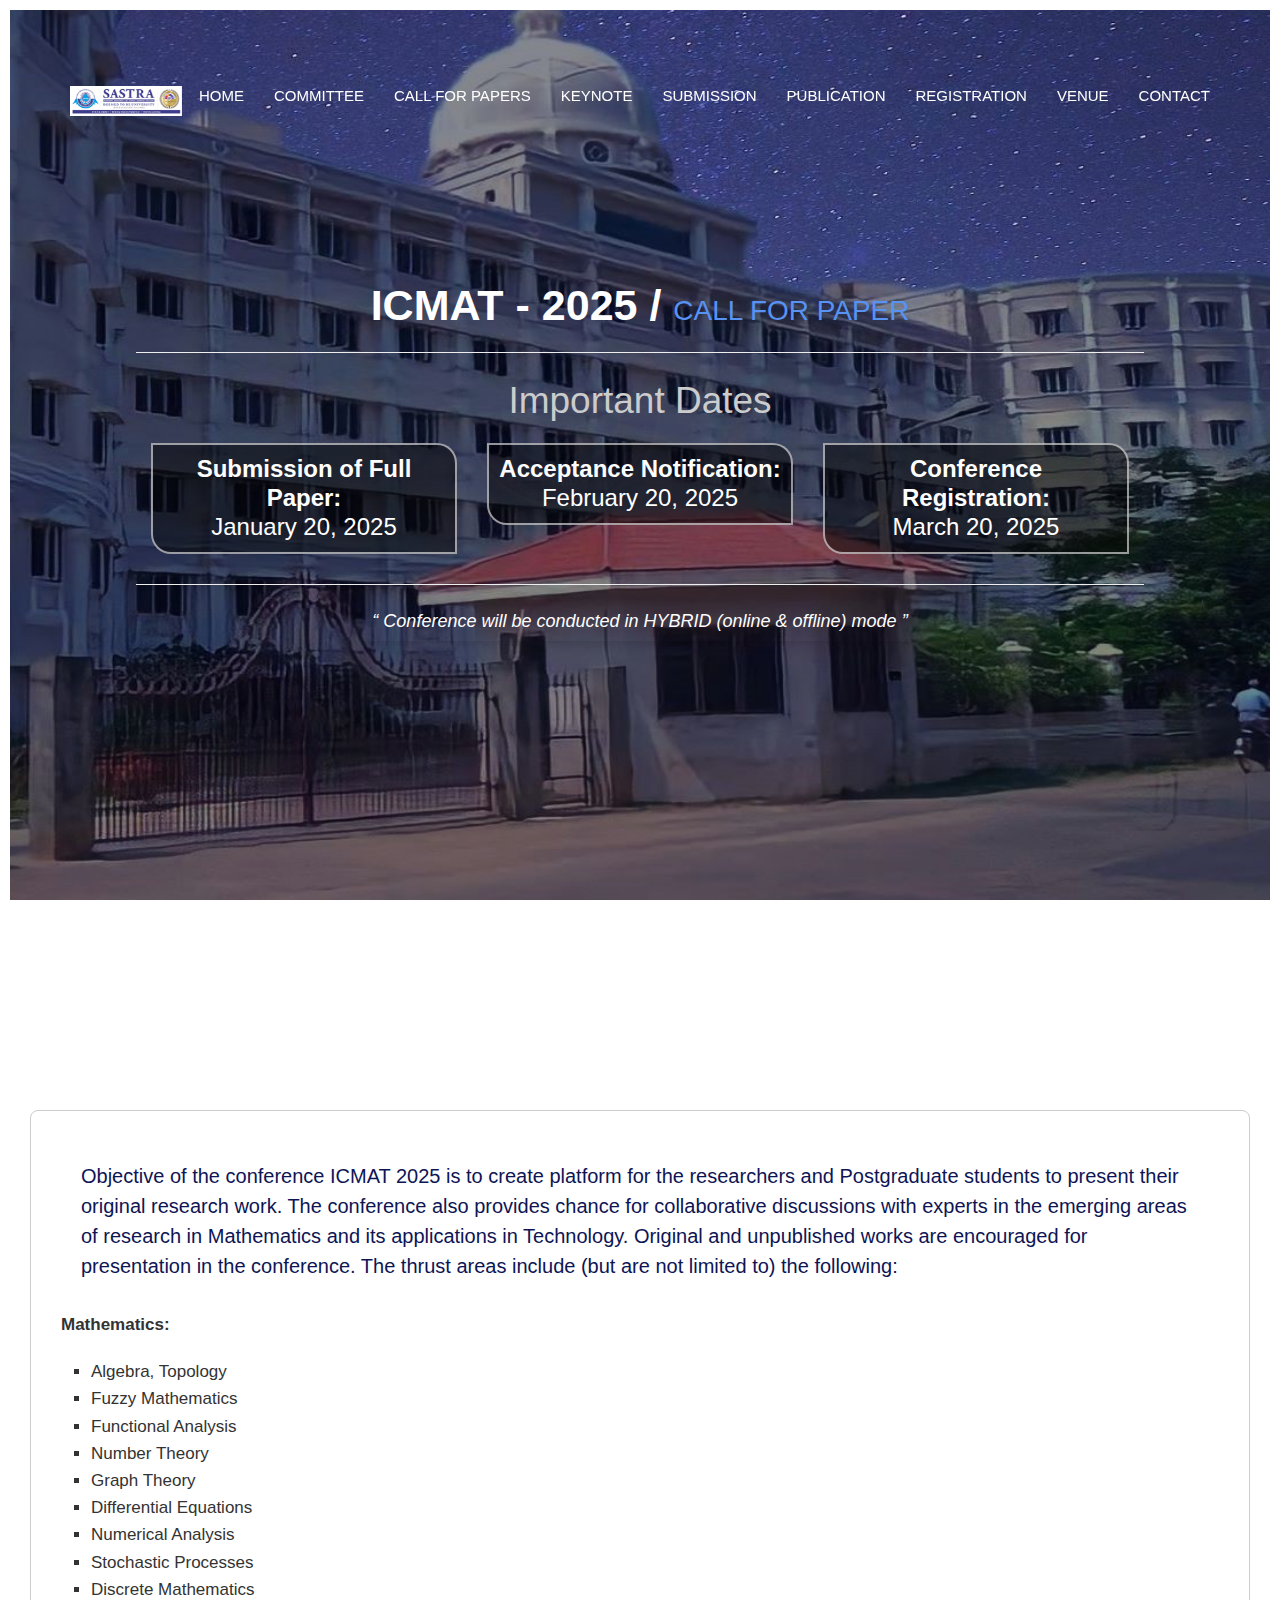
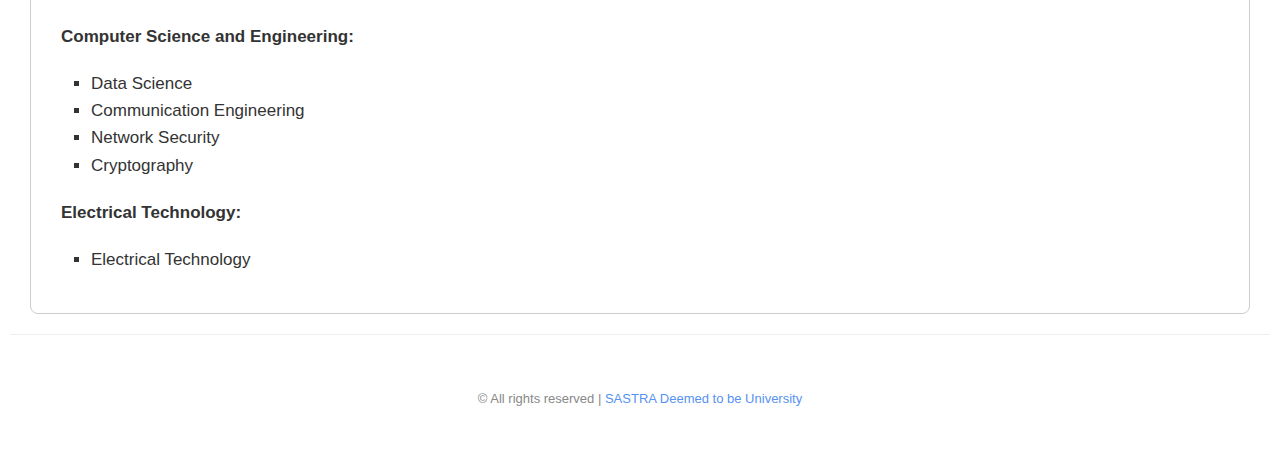
==== call-for-paper.html @ 17d4da02 "ICMAT 2025 round 1 corrections" ====
<!DOCTYPE html>
<html>
<head>
    <meta charset="utf-8">
    <meta http-equiv="X-UA-Compatible" content="IE=edge">
    <meta name="viewport" content="width=device-width, initial-scale=1">
    <title>Call for Paper | ICMAT-2025</title>
    <!-- favicon -->
    <link href="src.png" rel=icon>
    <!-- web-fonts -->
    <link href='https://fonts.googleapis.com/css?family=Roboto:100,300,400,700,500' rel='stylesheet' type='text/css'>
    <!-- Bootstrap -->
    <link href="css/bootstrap.min.css" rel="stylesheet">
    <!-- Style CSS -->
    <link href="css/style.css" rel="stylesheet">
	<style>

body {
	font-family: 'Arial', sans-serif;
}

	</style>
</head>
<body id="page-top" data-spy="scroll" data-target=".navbar">
<div id="main-wrapper">
    <!-- Page Preloader -->
    <div id="preloader">
        <div id="status">
            <div class="status-mes"></div>
        </div>
    </div>

    <header class="header">
        <!-- Navigation -->
        <nav class="navbar main-menu" role="navigation">
            <div class="container">
                <div class="navbar-header">
                    <button type="button" class="navbar-toggle" data-toggle="collapse" data-target=".navbar-main-collapse">
                        <span class="sr-only">Toggle navigation</span>
                        <span class="icon-bar"></span>
                        <span class="icon-bar"></span>
                        <span class="icon-bar"></span>
                    </button>
                    <a class="navbar-brand page-scroll" href="#page-top"><img src="sas24.jpg" alt=""></a>
                </div>

                <!-- Collect the nav links, forms, and other content for toggling -->
                <div class="collapse navbar-collapse navbar-right navbar-main-collapse">
                    <ul class="nav navbar-nav">
                        <!-- Hidden li included to remove active class from about link when scrolled up past about section -->
                        <li class="hidden"><a href="#page-top"></a></li>
                        <li><a class="page-scroll" href="index.html">Home</a></li>
                        <li><a class="page-scroll" href="committee.html">Committee</a></li>
                        <li><a class="page-scroll" href="call-for-paper.html">Call for Papers</a></li>
                        <li><a class="page-scroll" href="keynote.html">Keynote</a></li>
                        <li><a class="page-scroll" href="submission.html">Submission</a></li>
                        <li><a class="page-scroll" href="publication.html">Publication</a></li>
                        <li><a class="page-scroll" href="registration.html">Registration</a></li>
                        <li><a class="page-scroll" href="venue.html">Venue</a></li>
                        
                        <li><a class="page-scroll" href="contact.html">Contact</a></li>
                    </ul>
                </div>
                <!-- /.navbar-collapse -->
            </div>
            <!-- /.container -->
        </nav>

        <!-- .nav -->

    </header>

    <div style="height: 120vh;" class="jumbotron text-center">
        <div class="content">
            
            <h1>ICMAT - 2025 / <small><a href="#"> CALL FOR PAPER </a></small></h1> <hr>
            <div class="container">
                <h2 class="text-center mb-4" style="color: #ccc;">Important Dates</h2>
                <div class="row">
                    <div class="col-md-4 mb-3">
                        <div class="event-date circle-border p-3 text-center">
                            <strong>Submission of Full Paper:</strong> <br>
                            <span>January 20, 2025</span>
                        </div>
                    </div>
                    <div class="col-md-4 mb-3">
                        <div class="event-date circle-border p-3 text-center">
                            <strong>Acceptance Notification:</strong> <br>
                            <span>February 20, 2025</span>
                        </div>
                    </div>
                    <div class="col-md-4 mb-3">
                        <div class="event-date circle-border p-3 text-center">
                            <strong>Conference Registration:</strong> <br>
                            <span>March 20, 2025</span>
                        </div>
                    </div>
                </div>
            </div>
             <hr>
             <div class="event-date"><q style="font-style: italic;
                color: #fffefe;
                font-size: 18px;
                padding: 10px;
                background-color: #ffffff00;
                border-radius: 8px;
                box-shadow: 0 4px 8px rgba(0, 0, 0, 0.1);
                text-align: center;" > Conference will be conducted in HYBRID (online & offline) mode </q> </div>
            
        </div>
    </div>
    <!-- .Jumbotron-->


    <div style="line-height: 1.6; color: #333; margin: 20px; padding: 20px; border: 1px solid #ccc; border-radius: 8px;">

		<h4 style="font-size: 20px; margin: 30px; text-align:left;">Objective of the conference ICMAT 2025 is to create 
            platform for the researchers and Postgraduate students 
            to present their original research work. The conference 
            also provides chance for collaborative discussions with 
            experts in the emerging areas of research in 
            Mathematics and its applications in Technology. 
            Original and unpublished works are encouraged for 
            presentation in the conference. The thrust areas include 
            (but are not limited to) the following: </h4>
	
		<p style="font-weight: bold; margin: 10px;">Mathematics:</p>
		<ul style="margin: 20px; list-style-type: square; padding-left: 20px;">
			<li>Algebra, Topology</li>
			<li>Fuzzy Mathematics</li>
			<li>Functional Analysis</li>
			<li>Number Theory</li>
			<li>Graph Theory</li>
			<li>Differential Equations</li>
			<li>Numerical Analysis</li>
			<li>Stochastic Processes</li>
			<li>Discrete Mathematics</li>
		</ul>
	
		<p style="font-weight: bold; margin: 10px;">Computer Science and Engineering:</p>
		<ul style="margin: 20px; list-style-type: square; padding-left: 20px;">
			<li>Data Science</li>
			<li>Communication Engineering</li>
			<li>Network Security</li>
			<li>Cryptography</li>
		</ul>
	
		<p style="font-weight: bold; margin: 10px;">Electrical Technology:</p>
		<ul style="margin: 20px; list-style-type: square; padding-left: 20px;">
			<li>Electrical Technology</li>
		</ul>
	
	</div>
	
	

<hr>
    <footer class="footer">
        <div class="copyright-section">
            
            <div class="container">
                <div class="col-md-12">
                    
                    <div class="copytext text-center">
                        <!-- <img src="sastra.jpg" alt=""> <br> -->
                        &copy; All rights reserved |  <a href="https://www.sastra.edu/" target="_blank">SASTRA Deemed to be University</a></div>
                </div>
            </div>
            <!-- .container -->
        </div>
        <!-- .copyright-section -->
    </footer>
    <!-- .footer -->

</div>
<!-- #main-wrapper -->


<!-- jquery -->
<script src="js/jquery-2.1.4.min.js"></script>

<!-- Bootstrap -->
<script src="js/bootstrap.min.js"></script>

<!-- Plugin JavaScript -->
<script src="js/jquery.easing.min.js"></script>

<!-- Google Maps API Key - Use your own API key to enable the map feature. More information on the Google Maps API can be found at https://developers.google.com/maps/ -->


<!--<script src="js/one-page-nav.js"></script>-->
<script src="js/scripts.js"></script>
</body>
</html>
---- css/style.css ----
/*
Template Name: finadvisor
Description: HTML5 / CSS3 One Page
Version: 1.0
Author: uiCookies.com
*/

/*------------------------------------------------------------------
[Table of contents]

1. Body
    2. Global Typography
    3. Section Background / .gray-bg / .white-bg
	4. Header /
	    4.1. .top-bar
		4.2. Navigation / .navbar
	5. Hero Slider / .hero-slide
	6. Services / .services
	7. About Us / .about-us
	8. Testimonial / .testimonialOne
	9. Team / .team
	10. Pricing Table / .pricing-section
	11. Client Logo / .client-logo
	12. Contact Section
	    12.1. #googleMap
	    12.2. Contact Form
	13. Footer / .footer
	14. Preloader / #preloader




# [Color codes]

# Body  (text): #888
# Heading Color #0E1555
# Theme Color (link color) #4286f4
# Mid grey (sub header) #666666
# -------------------------------------------------------------------*/

body {
  font-family: "Roboto", sans-serif;
  font-size: 17px;
  line-height: 1.7em;
  color: #353e55;
  font-weight: 100;
  background: #ffffff;
  border: 10px solid #fff;
}

b {
  font-weight: 300;
}
.circle-border {
  display: inline-block;
  padding: 10px;
  border: 2px solid rgba(255, 255, 255, 0.576); /* Border color */
  border-radius: 40%; /* Makes it a circle */
  background-color: rgba(0, 0, 0, 0.5);
  border-top-left-radius: 0;
  border-top-right-radius: 20px;
  border-bottom-left-radius: 20px;
  border-bottom-right-radius: 0;
}

/* --------------------------------------
 * Global Typography
 *------------------------------------------*/

h1,
h2,
h3,
h4,
h5,
h6 {
  margin: 0 0 15px;
  color: #0e1555;
}

img {
  vertical-align: middle;
}

h1 {
  font-size: 25px;
  line-height: 1.2em;
  font-weight: 700;
}

h2 {
  font-size: 37px;
  line-height: 1.5em;
  font-weight: 400;
}

h3 {
  font-size: 24px;
  line-height: 1.5em;
  font-weight: 300;
}

h4 {
  font-size: 18px;
  line-height: 1.5em;
  font-weight: 300;
}

h5 {
  font-size: 16px;
  line-height: 1.5em;
  font-weight: 500;
}

h6 {
  font-size: 15px;
  line-height: 24px;
}

/* --------------------------------------
 * LINK STYLE
 *------------------------------------------*/
a {
  color: #5692f3;
  text-decoration: none;
  -webkit-transition: all 0.3s ease 0s;
  -moz-transition: all 0.3s ease 0s;
  -o-transition: all 0.3s ease 0s;
  transition: all 0.3s ease 0s;
}

a,
a:active,
a:focus,
a:active {
  text-decoration: none;
  outline: none;
}

a:hover,
a:focus {
  text-decoration: none;
  color: #999999;
}

p {
  margin-bottom: 20px;
  text-align: justify;
  /* text-align-last: center; */
}

p.lead {
  font-size: 19px;
  line-height: 1.7em;
}

ul {
  margin: 0;
  padding: 0;
  list-style: none;
}

/*Button Style*/
.btn {
  padding: 10px 30px;
  margin-bottom: 0;
  font-size: 16px;
  border-radius: 0;
  font-weight: 500;
  border-width: 2px;
  text-transform: uppercase;
}

.btn-lg {
  font-size: 18px;
  padding: 15px 30px;
}

/*btn-primary*/
.btn-primary {
  background-color: #4286f4;
  border-color: #4286f4;
}

.btn-primary:hover,
.btn-primary:focus,
.btn-primary:active:focus {
  background: transparent;
  color: #4286f4;
  border-color: #4286f4;
}

/*btn-default*/
.btn-default {
  color: #ffffff;
  background-color: transparent;
  border-color: #ffffff;
}

.btn-default:hover,
.btn-default:focus,
.btn-default:active:focus {
  background-color: transparent;
  color: #4286f4;
  border-color: #4286f4;
}

button:focus,
.btn:focus,
.btn:active:focus {
  outline: none;
}

/* --------------------
 * Section Background
 * -------------------*/

.gray-bg {
  background-color: #f0f1f3;
  border-top: 1px solid #eeeeee;
  border-bottom: 1px solid #eeeeee;
}

.white-bg {
  background-color: #ffffff;
}

/* --------------------
 *  main Wrapper
 * -------------------*/
#main-wrapper {
  background: #ffffff;
  overflow: hidden;
}

/*-----------------------------
 * NAVIGATION & HEADER STYLE
 *-------------------------------*/

.header {
  position: absolute;
  left: 15px;
  right: 15px;
  top: 40px;
  z-index: 9;
}

/*Logo*/
.navbar-brand {
  padding: 0;
  height: auto;
  margin: 5px 0 !important;
}

@media (max-width: 768px) {
  .navbar-brand {
    width: 200px;
  }

  .navbar-brand img {
    max-width: 100%;
    height: auto;
  }
}

/*navbar*/

.navbar {
  border-radius: 0;
  padding: 30px 0;
  background: transparent;
  margin: 0;
  font-size: 15px;
  text-transform: uppercase;
}

@media (max-width: 768px) {
  .navbar {
    padding: 10px;
  }
}

/*navbar toggle*/
.navbar-toggle {
  margin: 5px 0;
  padding: 11px 10px;
  background: transparent;
}

.navbar-toggle:hover {
  color: #fff;
}

.navbar-toggle .icon-bar {
  background: #fff;
}

/*Navigation Style*/

.main-menu .navbar-right {
  margin-right: -15px;
}

.main-menu .nav li a {
  color: #ffffff;
  font-weight: 500;
  padding: 15px 0 15px 30px;
}

.main-menu .nav li a:hover,
.main-menu .nav li.active a {
  color: #4286f4;
  background: transparent;
}

.main-menu .nav li a:focus {
  background: transparent;
}

@media (max-width: 991px) {
  .main-menu .nav li a {
    padding-left: 15px;
  }
}

@media (max-width: 768px) {
  .main-menu .nav li {
    text-align: center;
  }

  .main-menu .nav li a {
    padding: 5px 0;
    color: #0e1555;
  }

  .navbar-collapse {
    margin-top: 10px;
    background: #fff;
  }
}

/* Sticky Menu */
.sticky-nav {
  position: fixed;
  right: 0;
  left: 0;
  top: 0;
  z-index: 999;
  background: #ffffff !important;
  padding: 5px 0;
  box-shadow: 0 2px 5px rgba(0, 0, 0, 0.1);
  -webkit-transition: all 0.5s ease-in-out;
  -moz-transition: all 0.5s ease-in-out;
  transition: all 0.5s ease-in-out;
}

.sticky-nav .nav li a {
  color: #0e1555;
}

.sticky-nav .navbar-toggle .icon-bar {
  background: #333;
}

@media (max-width: 768px) {
  .sticky-nav {
    padding-left: 10px;
    padding-right: 10px;
  }
}

/*-------------------
 * Jumbotron
 *-------------------*/

.jumbotron {
  background: url("../img/sastra.jpg");
  background-size: cover;
  padding: 0;
  margin: 0;
  height: 100vh;
  min-height: 700px;
  vertical-align: middle;
  position: relative;
  background-attachment: fixed;
  background-repeat: no-repeat;
  background-position: center center;
  overflow: hidden;
}

.jumbotron .content {
  color: #ffffff;
  position: absolute;
  top: 50%;
  left: 0;
  right: 0;
  height: 50%;
  width: 100%;
  margin: 0 auto;
  padding: 0 10%;
  transform: translateY(-50%);
  -webkit-transform: translateY(-50%);
  -moz-transform: translateY(-50%);
}

.jumbotron .content h1 {
  color: #ffffff;
  font-weight: bold;
}

.jumbotron .content p.lead {
  font-size: 21px;
  line-height: 1.5em;
  color: rgb(255, 255, 255);
}

.jumbotron .content .event-date {
  font-size: 24px;
  margin-bottom: 10px;
}

.jumbotron .btn {
  margin-top: 20px;
}

@media (max-width: 600px) {
  .jumbotron .content {
    min-height: auto;
  }

  .jumbotron .content h1 {
    font-size: 23px;
  }

  .jumbotron .content p.lead {
    font-size: 15px;
  }
}

/*---------------------------
 * Section Wrapper
 *---------------------------*/
.section-wrapper {
  padding: 20px 0;
}

/*---------------------------
 * Section Title
 *---------------------------*/
.section-title {
  margin-bottom: 60px;
  text-align: center;
}

.section-title h1 {
  margin-bottom: 5px;
}

.section-title p {
  font-size: 18px;
  color: #888888;
}

/* ----------------------------------------------
 * About Event
 *-----------------------------------------------*/
.about-event .lead {
  font-size: 19px;
  line-height: 1.7em;
}

.about-event address {
  font-size: 15px;
  color: #888888;
  line-height: 1.8em;
}

.about-event address strong {
  color: #353e55;
}

/* ----------------------------------------------
 * Team Section
 *-----------------------------------------------*/

.team .thumbnail {
  padding: 0;
  line-height: 22px;
  background-color: transparent;
  border: 0;
  margin-bottom: 30px;
}

@media (max-width: 767px) {
  .team .thumbnail {
    margin-bottom: 30px;
  }
}

nav img {
  max-height: 30px; /* Adjust the height as needed */
  margin-right: 10px; /* Add some margin to separate the logo from the links */
}
.team .thumbnail img {
  width: 100%;
}

.team .thumbnail .caption {
  padding: 10px;
}

.team .thumbnail h3 {
  font-size: 16px;
  font-weight: bold;

  margin: 0 40px;
  text-transform: uppercase;
  padding: 10px 0;
}

.team .thumbnail h3 small {
  font-size: 14px;
  color: #888;
  display: block;
  font-weight: normal;
}

.team .social-links li {
  display: inline-block;
  margin-right: 3px;
}

.team .social-links li:last-child {
  margin-right: 0;
}

.team .social-links li a {
  display: block;
  font-size: 14px;
  color: #ccc;
  padding: 0 5px;
}

.team .social-links li a:hover {
  color: #333;
}

/* --------------------------
 * Agenda
 *---------------------------*/
.section-ajenda .session {
  padding: 15px 0;
  border-left: 1px solid #eeeeee;
  margin-bottom: 40px;
}

.section-ajenda .session time {
  padding: 5px 25px 15px;
  border-bottom: 1px solid #eeeeee;
  display: inline-block;
}

.section-ajenda .session h2 {
  margin: 20px 0 0 20px;
}

.section-ajenda .session h3 {
  margin: 20px 0 20px 20px;
  font-size: 20px;
  text-transform: uppercase;
}

.section-ajenda .session h3 span {
  font-size: 14px;
  display: block;
  line-height: 1;
}

/* --------------------------
 * Pricing Table
 *---------------------------*/

.pricing-section .pricing-table-default {
  border: 1px solid #f1f1f1;
  background: #ffffff;
  padding-bottom: 40px;
}

@media (max-width: 766px) {
  .pricing-section .pricing-table-default {
    margin-bottom: 30px;
  }
}

.pricing-section .pricing-head h3 {
  font-size: 15px;
  font-weight: bold;
  text-transform: uppercase;
  color: #ffffff;
  padding: 14px 40px;
  margin: 0;
  background-color: #0e1555;
}

.pricing-section .pricing-head .price {
  display: block;
  font-size: 60px;
  line-height: 60px;
  font-weight: bold;
  padding: 43px 0 0;
}

.pricing-section .pricing-head .price sup {
  font-size: 24px;
  font-weight: bold;
  vertical-align: super;
  top: 0;
}

.pricing-section .pricing-detail {
  margin: 0 50px 25px 50px;
}

.pricing-section .pricing-detail p {
  margin: 0;
}

/*pricing list*/

.pricing-section .pricing-list li {
  display: block;
  padding: 8px 0;
}

.pricing-section .pricing-list li i {
  margin-right: 17px;
}

.pricing-section .pricing-list li:first-child {
  padding-top: 25px;
}

.pricing-section .pricing-list li:last-child {
  padding: 12px 0 0;
}

.pricing-section .pricing-detail .pink-i li {
  position: relative;
}

/* --------------------------
 * Client Logo 
 *---------------------------*/

.client-logo a img {
  width: 100%;
  opacity: 1;
  -webkit-transition: all 0.8s ease 0s;
  -moz-transition: all 0.8s ease 0s;
  -o-transition: all 0.8s ease 0s;
  transition: all 0.8s ease 0s;
}

.client-logo a:hover img {
  opacity: 0.5;
}

@media (max-width: 992px) {
  .client-logo .section-margin {
    margin-bottom: 30px;
  }
}

/* ------------------
 * Google Map
 * ------------------*/

#googleMap {
  height: 320px;
  border: 5px solid #ffffff;
  margin-bottom: 100px;
}

/* ---------------------------
 * Subscribe Form
 * --------------------------- */

.subscribe-form {
  text-align: center;
}

/*-------------------
 * Form Style
 *-------------------*/

.form-control {
  height: 46px;
  padding: 0 20px;
  font-size: 14px;
  line-height: 46px;
  color: #969595;
  border: 1px solid #f1f1f1;
  border-radius: 0;
  box-shadow: none;
}

.form-control.input-lg {
  height: 60px;
  padding: 0 20px;
  font-size: 18px;
  line-height: 60px;
  color: #969595;
  border: 1px solid #f1f1f1;
  border-radius: 0;
  box-shadow: none;
  min-width: 400px;
}

.form-control:focus,
.form-control:active {
  box-shadow: none;
  border-color: #4286f4;
}

@media (max-width: 600px) {
  .form-control.input-lg {
    min-width: auto;
    display: block;
  }
}

/* --------------------------------------------
 *   Footer
 *---------------------------------------------- */

/* Copyright */

.footer .copyright-section {
  font-size: 13px;
  color: #888888;
  padding: 30px 0;
}

.footer .copyright-section .copytext {
  font-weight: 400;
  display: block;
}

/* ---------------------------------------------- /*
 * Preloader
/* ---------------------------------------------- */
#preloader {
  background: #ffffff;
  bottom: 0;
  left: 0;
  position: fixed;
  right: 0;
  top: 0;
  z-index: 9;
}

#status,
.status-mes {
  background-image: url(../img/preloader.png);
  background-position: center;
  background-repeat: no-repeat;
  height: 300px;
  left: 40%;
  margin: -100px 0 0 -100px;
  position: absolute;
  top: 40%;
  width: 300px;
}

.status-mes {
  background: none;
  left: 0;
  margin: 0;
  text-align: center;
  top: 65%;
}

.navbar-brand img {
  /* height: 50px; Adjust the height as needed */
  display: inline-block;

  margin-top: 10px;
  vertical-align: middle !important;
}

/* Ensure the image is always visible */
.navbar-header {
  flex-shrink: 0; /* Prevents the image from shrinking */
}

.navbar-right {
  margin-left: auto; /* Ensures right alignment of the menu */
}

/* Adjust the size of the navbar toggle button */
.navbar-toggle {
  margin-top: 8px;
}

@media (min-width: 1200px) {
  .navbar-brand img {
    position: fixed;
  }
}

section {
  margin: 10%;
}

@media (max-width: 500px) {
  section {
    margin: 2%; /* 1 column on small screens */
  }
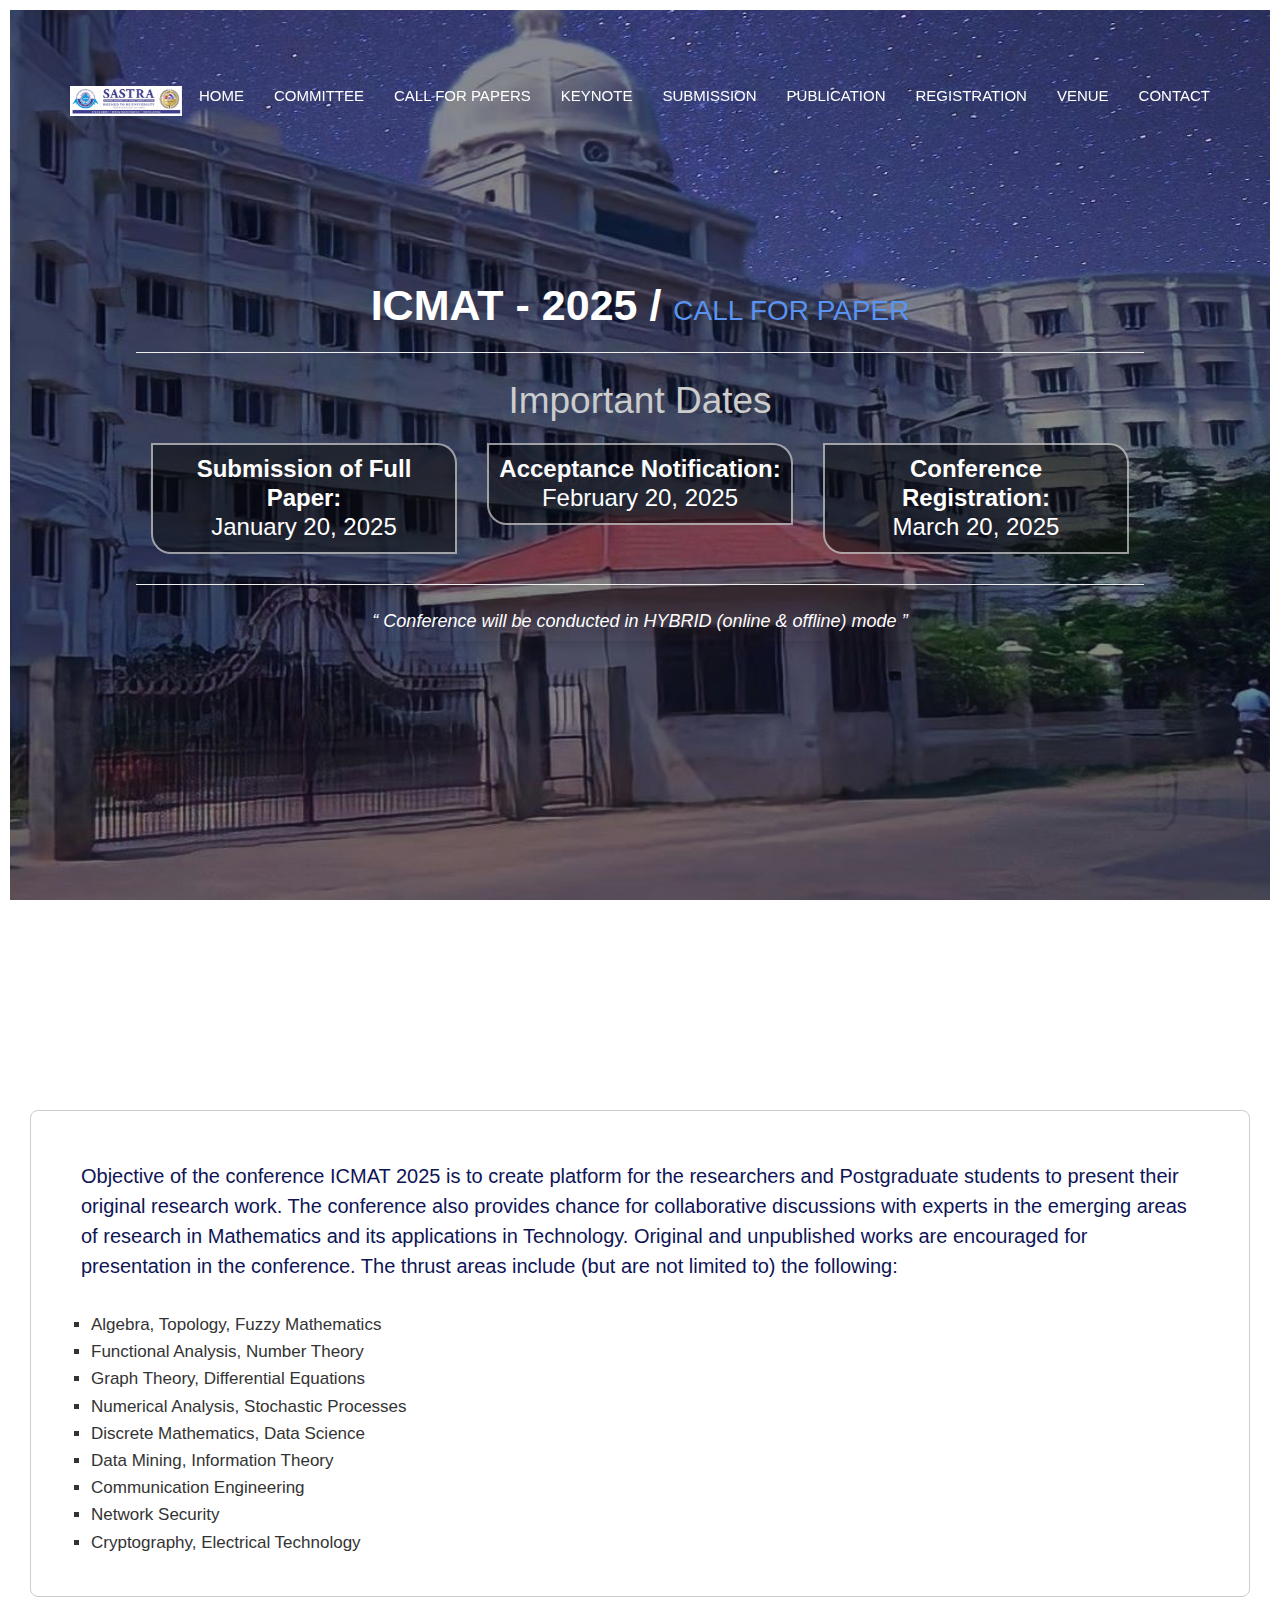
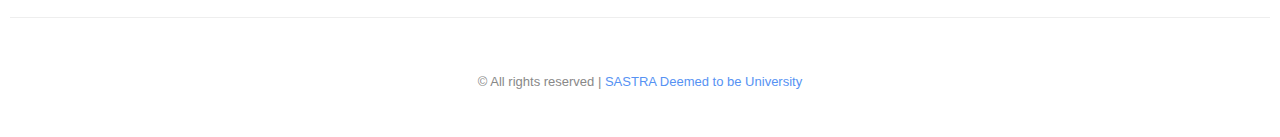
==== commit 2fe5a00c: "Margin fix, mail highlight, spelling fix, payment details placeholder" ====
--- a/call-for-paper.html
+++ b/call-for-paper.html
@@ -112,9 +112,10 @@
     <!-- .Jumbotron-->
 
 
-    <div style="line-height: 1.6; color: #333; margin: 20px; padding: 20px; border: 1px solid #ccc; border-radius: 8px;">
+    <div style="line-height: 1.6; color: #333; margin: 20px; padding: 20px; border: 1px solid #ccc; border-radius: 8px; text-align: justify;">
 
-		<h4 style="font-size: 20px; margin: 30px; text-align:left;">Objective of the conference ICMAT 2025 is to create 
+		<h4 style="font-size: 20px; margin: 30px; text-align:left;">
+            Objective of the conference ICMAT 2025 is to create 
             platform for the researchers and Postgraduate students 
             to present their original research work. The conference 
             also provides chance for collaborative discussions with 
@@ -124,32 +125,18 @@
             presentation in the conference. The thrust areas include 
             (but are not limited to) the following: </h4>
 	
-		<p style="font-weight: bold; margin: 10px;">Mathematics:</p>
+		<!-- <p style="font-weight: bold; margin: 10px;">Mathematics:</p> -->
 		<ul style="margin: 20px; list-style-type: square; padding-left: 20px;">
-			<li>Algebra, Topology</li>
-			<li>Fuzzy Mathematics</li>
-			<li>Functional Analysis</li>
-			<li>Number Theory</li>
-			<li>Graph Theory</li>
-			<li>Differential Equations</li>
-			<li>Numerical Analysis</li>
-			<li>Stochastic Processes</li>
-			<li>Discrete Mathematics</li>
-		</ul>
-	
-		<p style="font-weight: bold; margin: 10px;">Computer Science and Engineering:</p>
-		<ul style="margin: 20px; list-style-type: square; padding-left: 20px;">
-			<li>Data Science</li>
+			<li>Algebra, Topology, Fuzzy Mathematics</li>
+			<li>Functional Analysis, Number Theory</li>
+			<li>Graph Theory, Differential Equations</li>
+			<li>Numerical Analysis, Stochastic Processes</li>
+			<li>Discrete Mathematics, Data Science</li>
+            <li>Data Mining, Information Theory</li>
 			<li>Communication Engineering</li>
 			<li>Network Security</li>
-			<li>Cryptography</li>
-		</ul>
-	
-		<p style="font-weight: bold; margin: 10px;">Electrical Technology:</p>
-		<ul style="margin: 20px; list-style-type: square; padding-left: 20px;">
-			<li>Electrical Technology</li>
-		</ul>
-	
+			<li>Cryptography, Electrical Technology</li>
+        </ul>
 	</div>
 	
 	
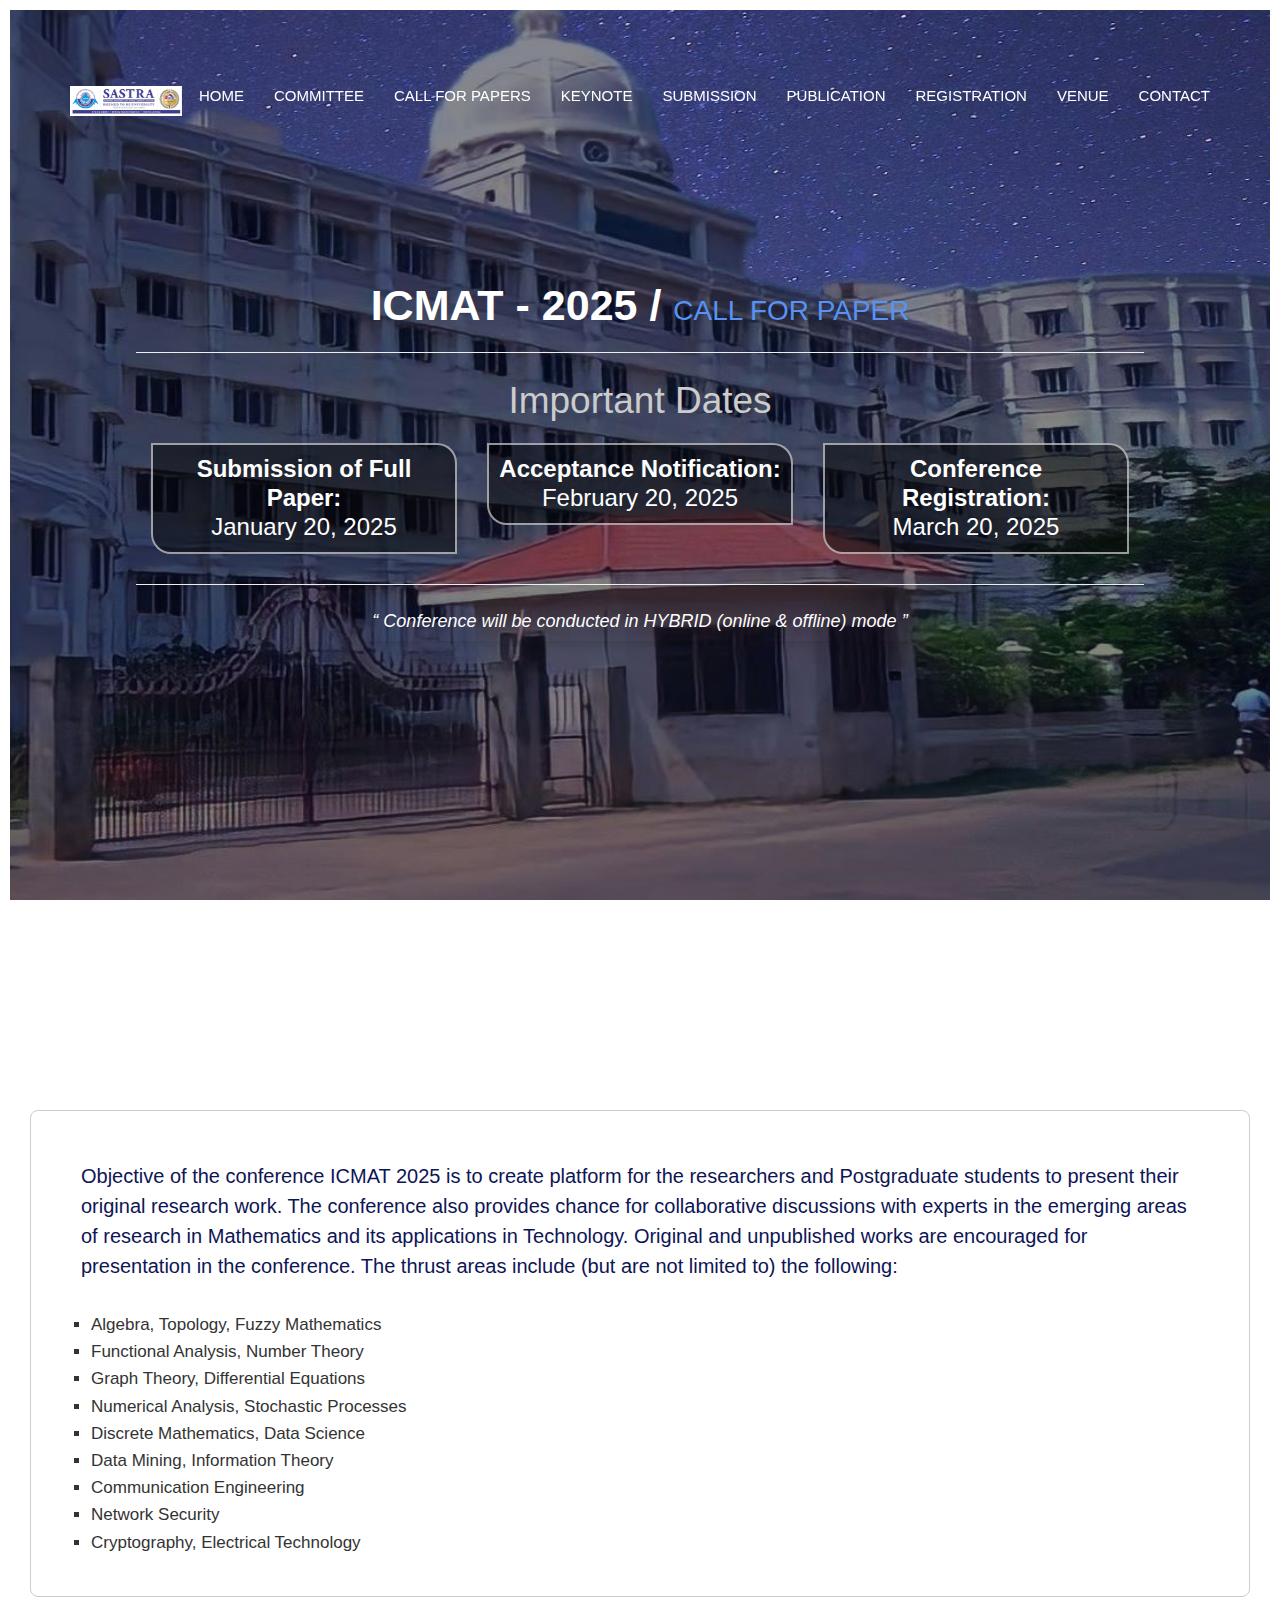
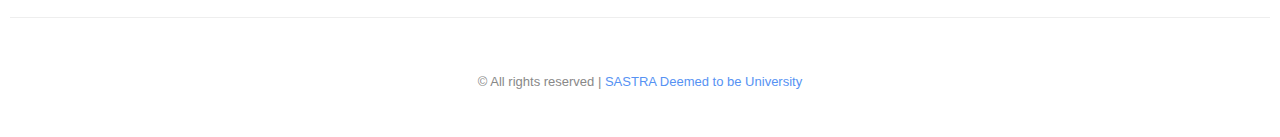
==== commit 50844222: "Bug Fix" ====
--- a/call-for-paper.html
+++ b/call-for-paper.html
@@ -6,9 +6,9 @@
     <meta name="viewport" content="width=device-width, initial-scale=1">
     <title>Call for Paper | ICMAT-2025</title>
     <!-- favicon -->
-    <link href="src.png" rel=icon>
+    <link href="src.png" rel="icon">
     <!-- web-fonts -->
-    <link href='https://fonts.googleapis.com/css?family=Roboto:100,300,400,700,500' rel='stylesheet' type='text/css'>
+    <!-- <link href='https://fonts.googleapis.com/css?family=Roboto:100,300,400,700,500' rel='stylesheet' type='text/css'> -->
     <!-- Bootstrap -->
     <link href="css/bootstrap.min.css" rel="stylesheet">
     <!-- Style CSS -->
@@ -41,7 +41,7 @@
                         <span class="icon-bar"></span>
                         <span class="icon-bar"></span>
                     </button>
-                    <a class="navbar-brand page-scroll" href="#page-top"><img src="sas24.jpg" alt=""></a>
+                     <a class="navbar-brand page-scroll" href="https://www.sastra.edu/"><img src="sas24.jpg" alt="SASTRA"></a>
                 </div>
 
                 <!-- Collect the nav links, forms, and other content for toggling -->
@@ -105,7 +105,7 @@
                 background-color: #ffffff00;
                 border-radius: 8px;
                 box-shadow: 0 4px 8px rgba(0, 0, 0, 0.1);
-                text-align: center;" > Conference will be conducted in HYBRID (online & offline) mode </q> </div>
+                text-align: center;" > Conference will be conducted in HYBRID (online &amp; offline) mode </q> </div>
             
         </div>
     </div>
--- a/css/style.css
+++ b/css/style.css
@@ -815,3 +815,4 @@
   section {
     margin: 2%; /* 1 column on small screens */
   }
+}
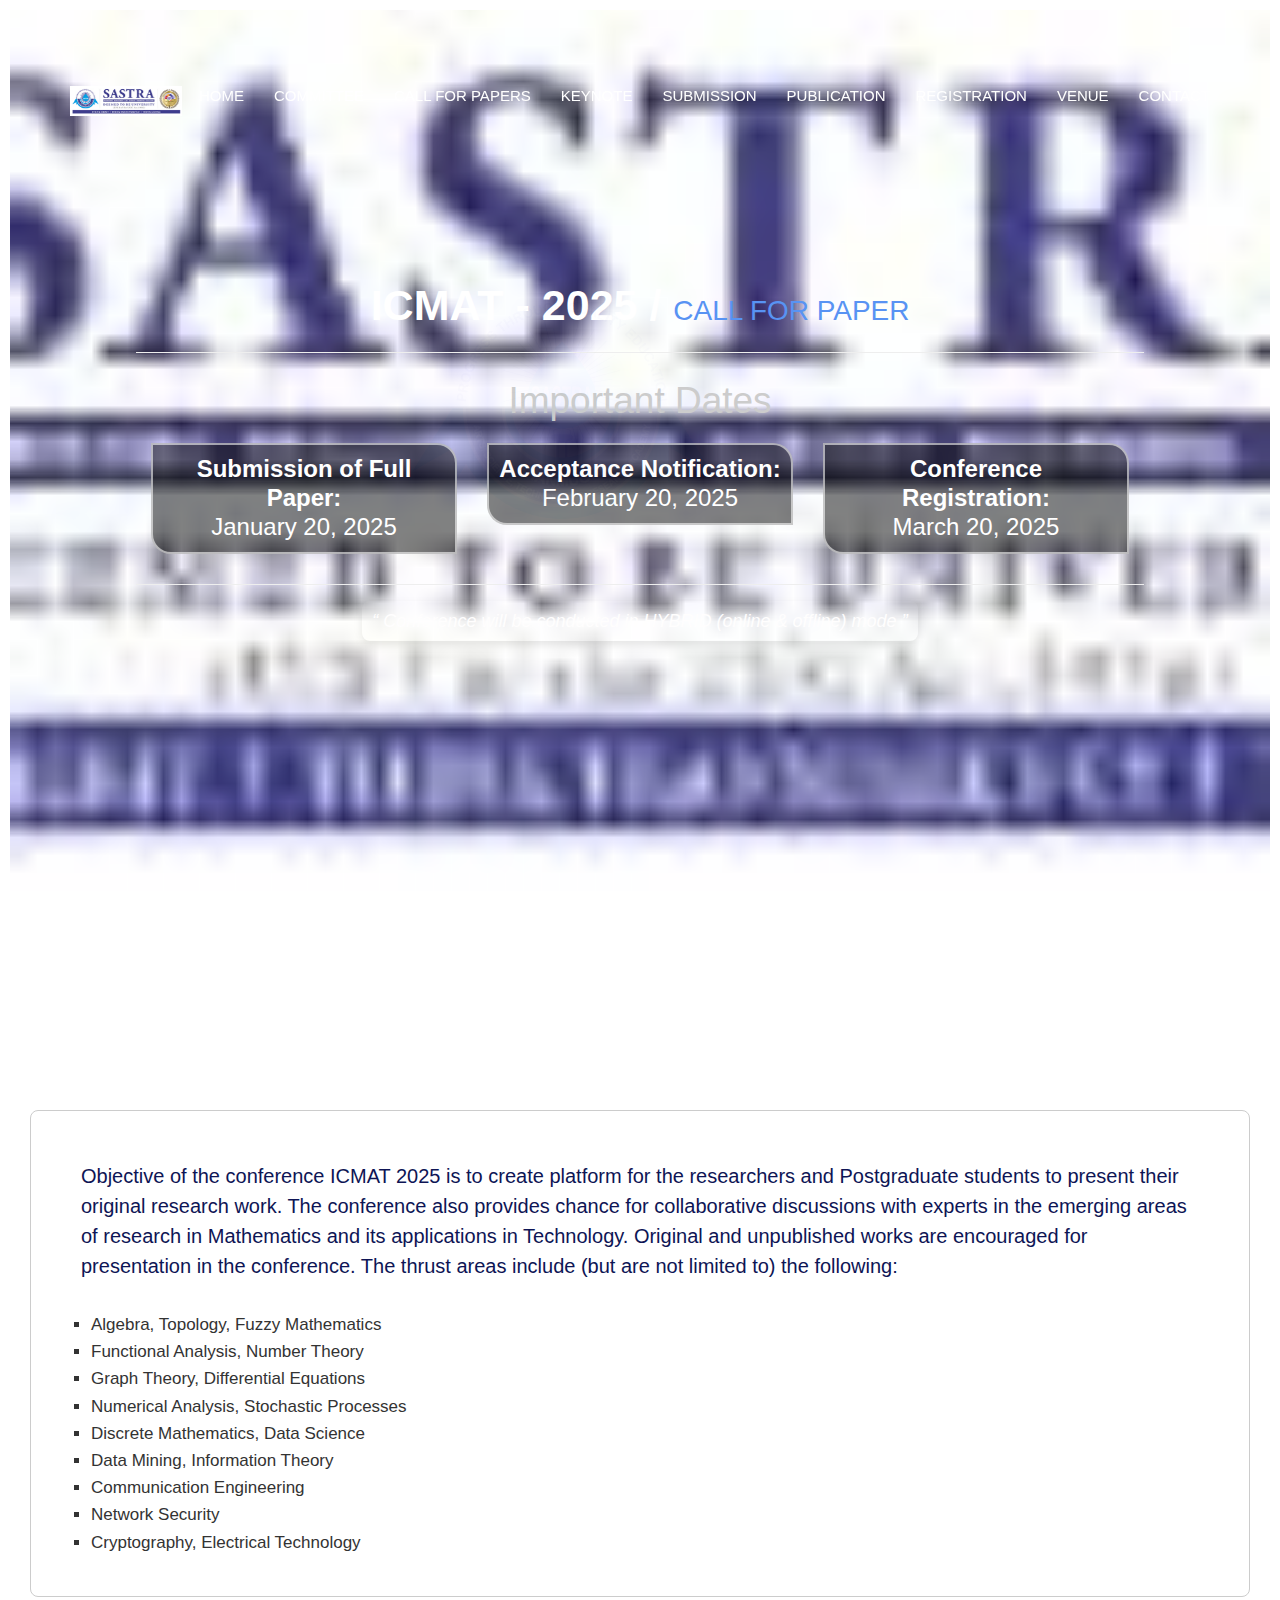
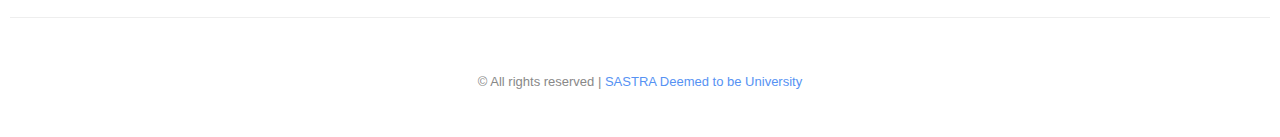
==== commit 7bfd3c98: "Files Location optimization" ====
--- a/call-for-paper.html
+++ b/call-for-paper.html
@@ -41,7 +41,7 @@
                         <span class="icon-bar"></span>
                         <span class="icon-bar"></span>
                     </button>
-                     <a class="navbar-brand page-scroll" href="https://www.sastra.edu/"><img src="sas24.jpg" alt="SASTRA"></a>
+                     <a class="navbar-brand page-scroll" href="https://www.sastra.edu/"><img src="img/sas24.jpg" alt="SASTRA"></a>
                 </div>
 
                 <!-- Collect the nav links, forms, and other content for toggling -->
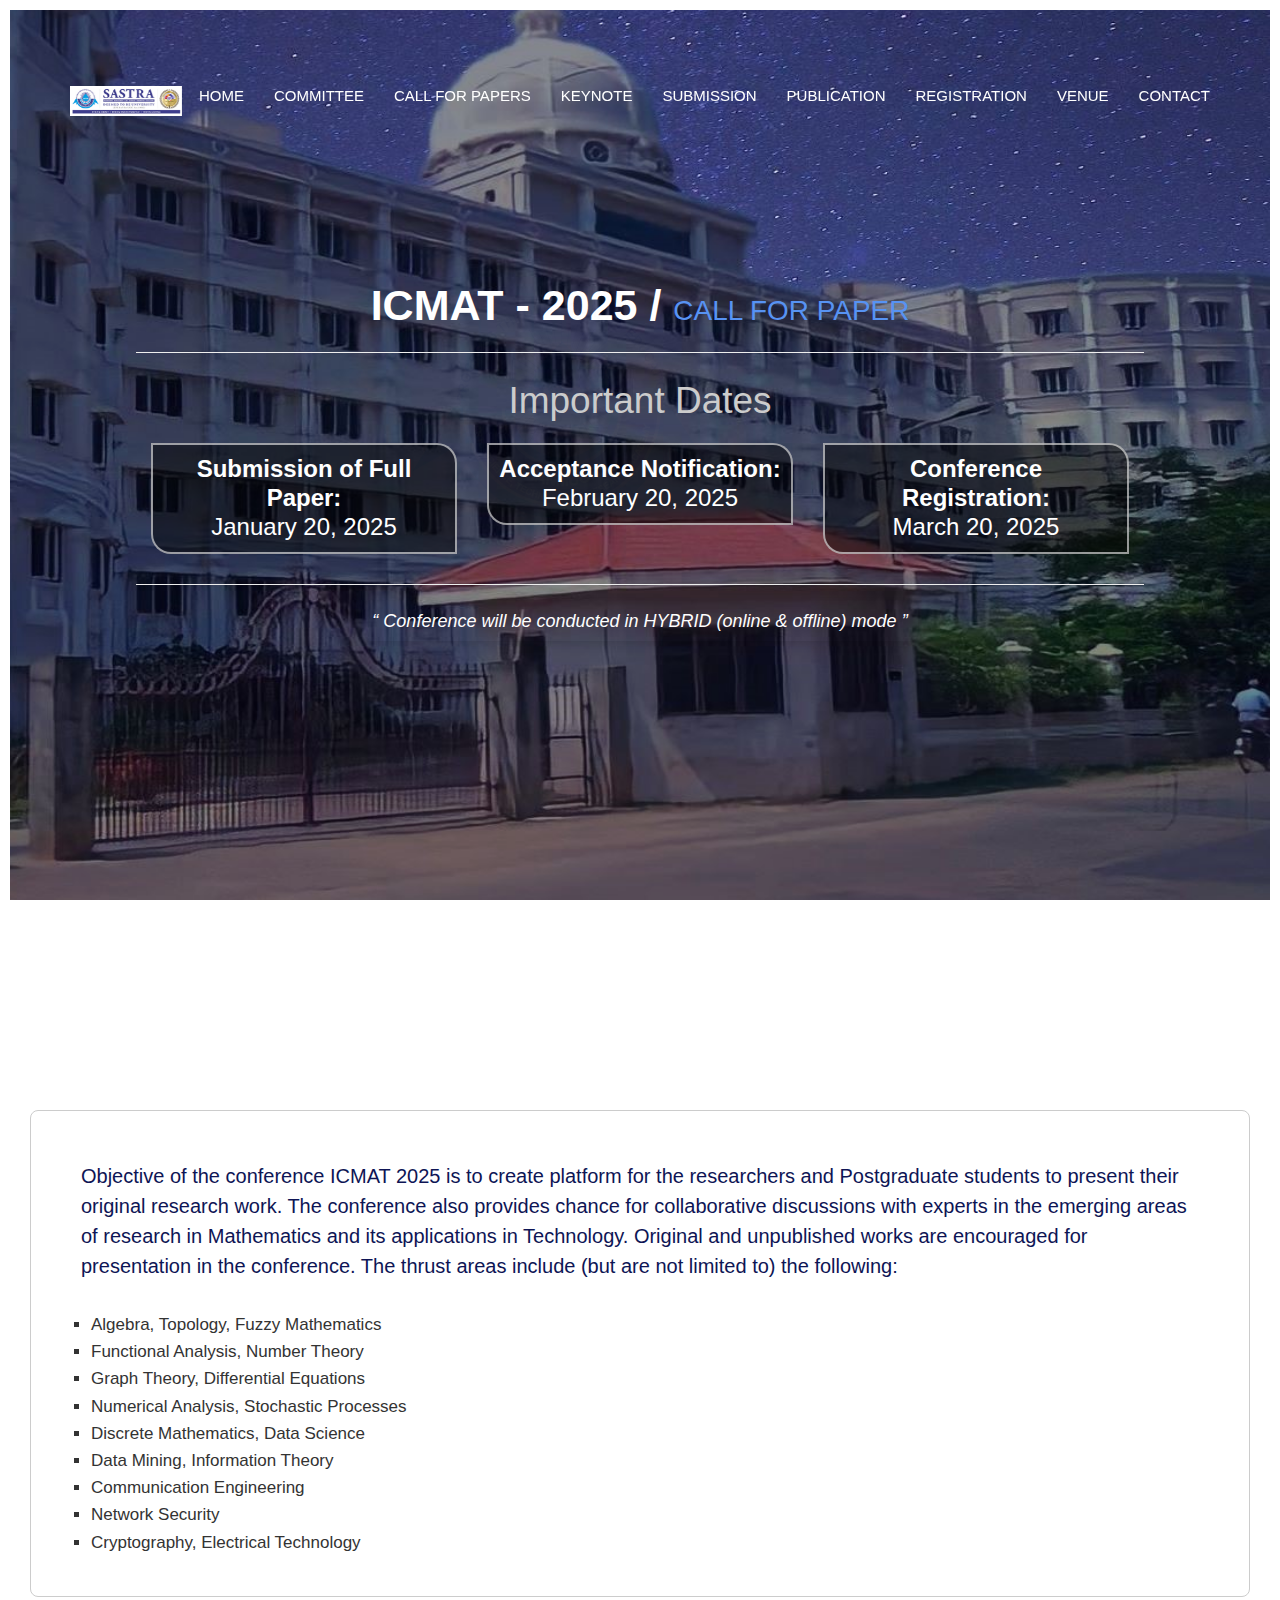
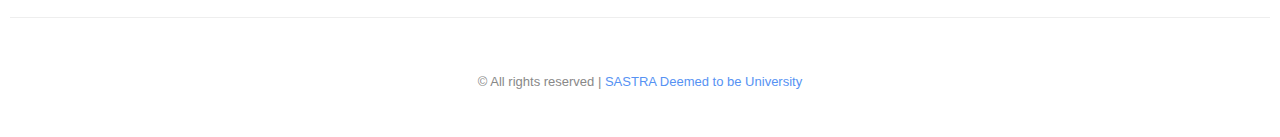
==== commit 9e736083: "FavIcon updated" ====
--- a/call-for-paper.html
+++ b/call-for-paper.html
@@ -6,7 +6,7 @@
     <meta name="viewport" content="width=device-width, initial-scale=1">
     <title>Call for Paper | ICMAT-2025</title>
     <!-- favicon -->
-    <link href="src.png" rel="icon">
+    <link href="img/src.png" rel="icon">
     <!-- web-fonts -->
     <!-- <link href='https://fonts.googleapis.com/css?family=Roboto:100,300,400,700,500' rel='stylesheet' type='text/css'> -->
     <!-- Bootstrap -->
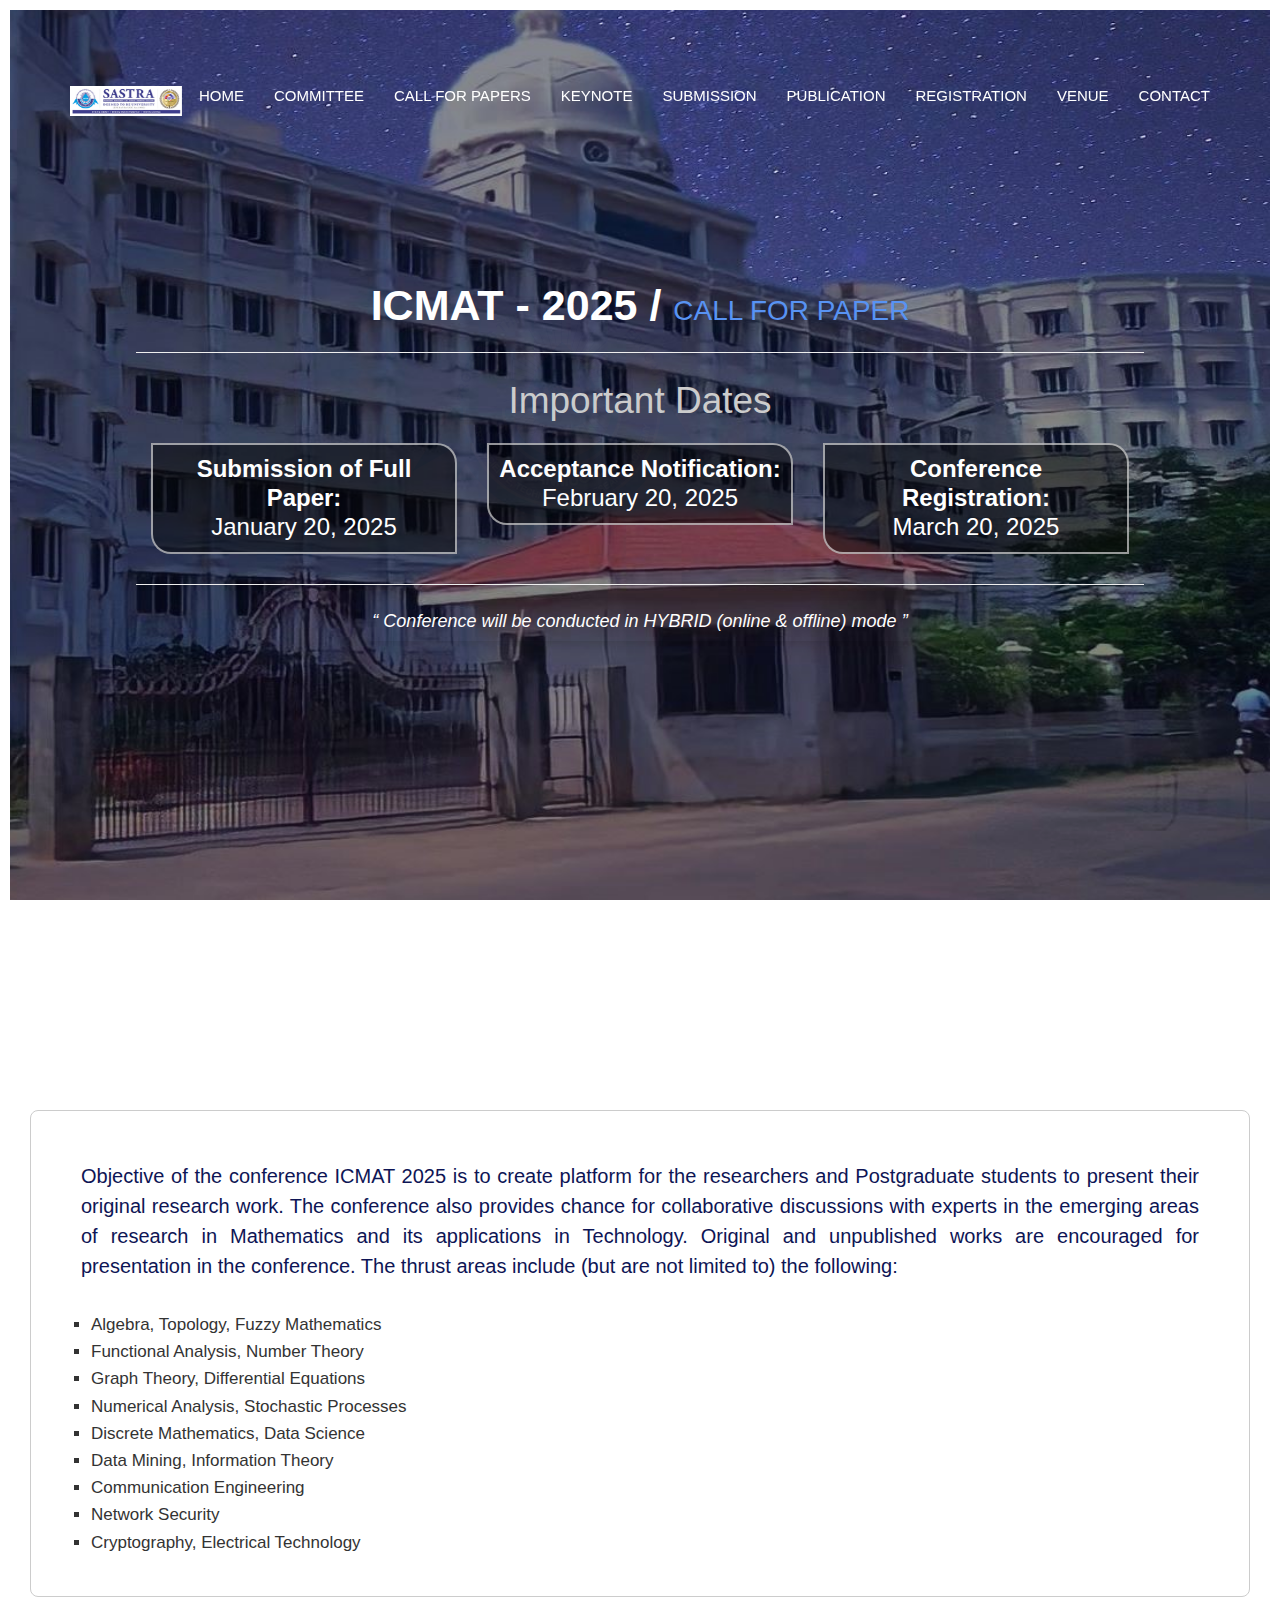
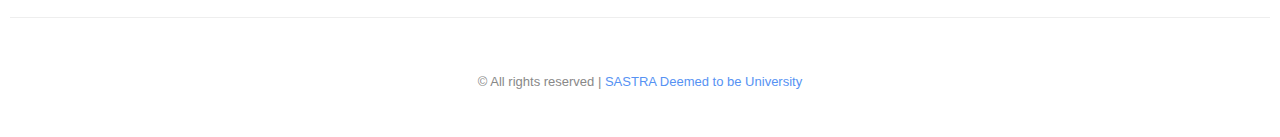
==== commit bb3a6a4c: "Refactor call-for-paper.html to improve text alignment" ====
--- a/call-for-paper.html
+++ b/call-for-paper.html
@@ -114,7 +114,7 @@
 
     <div style="line-height: 1.6; color: #333; margin: 20px; padding: 20px; border: 1px solid #ccc; border-radius: 8px; text-align: justify;">
 
-		<h4 style="font-size: 20px; margin: 30px; text-align:left;">
+		<h4 style="font-size: 20px; margin: 30px; text-align:justify;">
             Objective of the conference ICMAT 2025 is to create 
             platform for the researchers and Postgraduate students 
             to present their original research work. The conference 
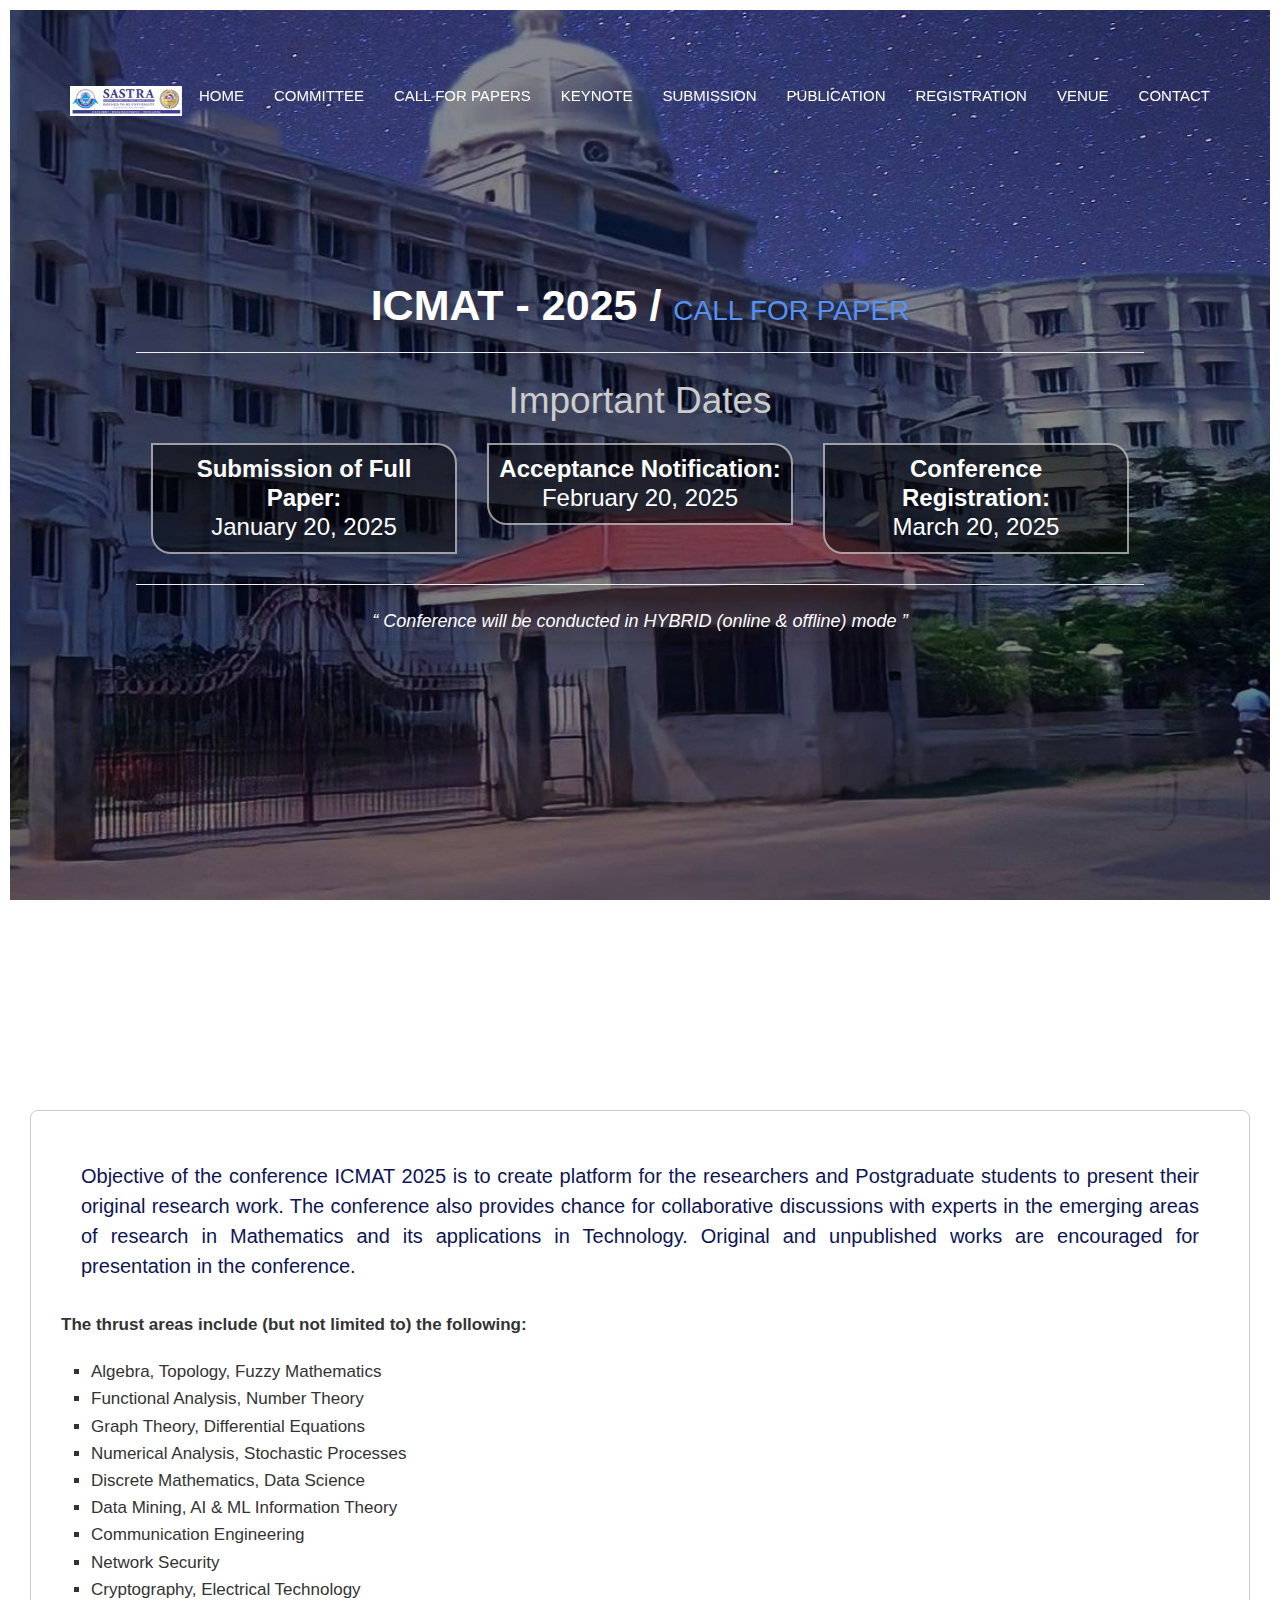
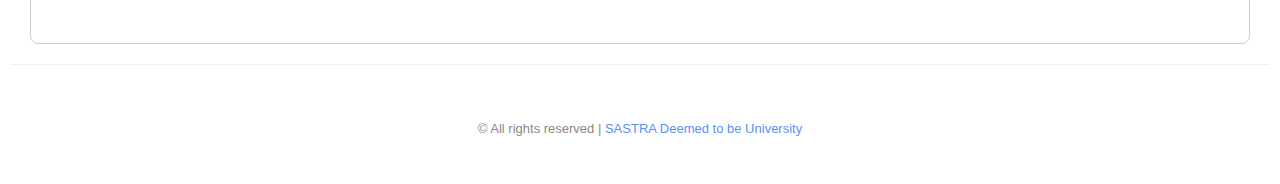
==== commit b91a2a53: "Refactor code to update brochure download link in index.html, update speaker information and Payment" ====
--- a/call-for-paper.html
+++ b/call-for-paper.html
@@ -1,181 +1,217 @@
 <!DOCTYPE html>
 <html>
-<head>
-    <meta charset="utf-8">
-    <meta http-equiv="X-UA-Compatible" content="IE=edge">
-    <meta name="viewport" content="width=device-width, initial-scale=1">
+  <head>
+    <meta charset="utf-8" />
+    <meta http-equiv="X-UA-Compatible" content="IE=edge" />
+    <meta name="viewport" content="width=device-width, initial-scale=1" />
     <title>Call for Paper | ICMAT-2025</title>
     <!-- favicon -->
-    <link href="img/src.png" rel="icon">
+    <link href="img/src.png" rel="icon" />
     <!-- web-fonts -->
     <!-- <link href='https://fonts.googleapis.com/css?family=Roboto:100,300,400,700,500' rel='stylesheet' type='text/css'> -->
     <!-- Bootstrap -->
-    <link href="css/bootstrap.min.css" rel="stylesheet">
+    <link href="css/bootstrap.min.css" rel="stylesheet" />
     <!-- Style CSS -->
-    <link href="css/style.css" rel="stylesheet">
-	<style>
-
-body {
-	font-family: 'Arial', sans-serif;
-}
-
-	</style>
-</head>
-<body id="page-top" data-spy="scroll" data-target=".navbar">
-<div id="main-wrapper">
-    <!-- Page Preloader -->
-    <div id="preloader">
+    <link href="css/style.css" rel="stylesheet" />
+    <style>
+      body {
+        font-family: "Arial", sans-serif;
+      }
+    </style>
+  </head>
+  <body id="page-top" data-spy="scroll" data-target=".navbar">
+    <div id="main-wrapper">
+      <!-- Page Preloader -->
+      <div id="preloader">
         <div id="status">
-            <div class="status-mes"></div>
+          <div class="status-mes"></div>
         </div>
-    </div>
-
-    <header class="header">
+      </div>
+
+      <header class="header">
         <!-- Navigation -->
         <nav class="navbar main-menu" role="navigation">
-            <div class="container">
-                <div class="navbar-header">
-                    <button type="button" class="navbar-toggle" data-toggle="collapse" data-target=".navbar-main-collapse">
-                        <span class="sr-only">Toggle navigation</span>
-                        <span class="icon-bar"></span>
-                        <span class="icon-bar"></span>
-                        <span class="icon-bar"></span>
-                    </button>
-                     <a class="navbar-brand page-scroll" href="https://www.sastra.edu/"><img src="img/sas24.jpg" alt="SASTRA"></a>
+          <div class="container">
+            <div class="navbar-header">
+              <button
+                type="button"
+                class="navbar-toggle"
+                data-toggle="collapse"
+                data-target=".navbar-main-collapse"
+              >
+                <span class="sr-only">Toggle navigation</span>
+                <span class="icon-bar"></span>
+                <span class="icon-bar"></span>
+                <span class="icon-bar"></span>
+              </button>
+              <a class="navbar-brand page-scroll" href="https://www.sastra.edu/"
+                ><img src="img/sas24.jpg" alt="SASTRA"
+              /></a>
+            </div>
+
+            <!-- Collect the nav links, forms, and other content for toggling -->
+            <div
+              class="collapse navbar-collapse navbar-right navbar-main-collapse"
+            >
+              <ul class="nav navbar-nav">
+                <!-- Hidden li included to remove active class from about link when scrolled up past about section -->
+                <li class="hidden"><a href="#page-top"></a></li>
+                <li><a class="page-scroll" href="index.html">Home</a></li>
+                <li>
+                  <a class="page-scroll" href="committee.html">Committee</a>
+                </li>
+                <li>
+                  <a class="page-scroll" href="call-for-paper.html"
+                    >Call for Papers</a
+                  >
+                </li>
+                <li><a class="page-scroll" href="keynote.html">Keynote</a></li>
+                <li>
+                  <a class="page-scroll" href="submission.html">Submission</a>
+                </li>
+                <li>
+                  <a class="page-scroll" href="publication.html">Publication</a>
+                </li>
+                <li>
+                  <a class="page-scroll" href="registration.html"
+                    >Registration</a
+                  >
+                </li>
+                <li><a class="page-scroll" href="venue.html">Venue</a></li>
+
+                <li><a class="page-scroll" href="contact.html">Contact</a></li>
+              </ul>
+            </div>
+            <!-- /.navbar-collapse -->
+          </div>
+          <!-- /.container -->
+        </nav>
+
+        <!-- .nav -->
+      </header>
+
+      <div style="height: 120vh" class="jumbotron text-center">
+        <div class="content">
+          <h1>
+            ICMAT - 2025 / <small><a href="#"> CALL FOR PAPER </a></small>
+          </h1>
+          <hr />
+          <div class="container">
+            <h2 class="text-center mb-4" style="color: #ccc">
+              Important Dates
+            </h2>
+            <div class="row">
+              <div class="col-md-4 mb-3">
+                <div class="event-date circle-border p-3 text-center">
+                  <strong>Submission of Full Paper:</strong> <br />
+                  <span>January 20, 2025</span>
                 </div>
-
-                <!-- Collect the nav links, forms, and other content for toggling -->
-                <div class="collapse navbar-collapse navbar-right navbar-main-collapse">
-                    <ul class="nav navbar-nav">
-                        <!-- Hidden li included to remove active class from about link when scrolled up past about section -->
-                        <li class="hidden"><a href="#page-top"></a></li>
-                        <li><a class="page-scroll" href="index.html">Home</a></li>
-                        <li><a class="page-scroll" href="committee.html">Committee</a></li>
-                        <li><a class="page-scroll" href="call-for-paper.html">Call for Papers</a></li>
-                        <li><a class="page-scroll" href="keynote.html">Keynote</a></li>
-                        <li><a class="page-scroll" href="submission.html">Submission</a></li>
-                        <li><a class="page-scroll" href="publication.html">Publication</a></li>
-                        <li><a class="page-scroll" href="registration.html">Registration</a></li>
-                        <li><a class="page-scroll" href="venue.html">Venue</a></li>
-                        
-                        <li><a class="page-scroll" href="contact.html">Contact</a></li>
-                    </ul>
+              </div>
+              <div class="col-md-4 mb-3">
+                <div class="event-date circle-border p-3 text-center">
+                  <strong>Acceptance Notification:</strong> <br />
+                  <span>February 20, 2025</span>
                 </div>
-                <!-- /.navbar-collapse -->
-            </div>
-            <!-- /.container -->
-        </nav>
-
-        <!-- .nav -->
-
-    </header>
-
-    <div style="height: 120vh;" class="jumbotron text-center">
-        <div class="content">
-            
-            <h1>ICMAT - 2025 / <small><a href="#"> CALL FOR PAPER </a></small></h1> <hr>
-            <div class="container">
-                <h2 class="text-center mb-4" style="color: #ccc;">Important Dates</h2>
-                <div class="row">
-                    <div class="col-md-4 mb-3">
-                        <div class="event-date circle-border p-3 text-center">
-                            <strong>Submission of Full Paper:</strong> <br>
-                            <span>January 20, 2025</span>
-                        </div>
-                    </div>
-                    <div class="col-md-4 mb-3">
-                        <div class="event-date circle-border p-3 text-center">
-                            <strong>Acceptance Notification:</strong> <br>
-                            <span>February 20, 2025</span>
-                        </div>
-                    </div>
-                    <div class="col-md-4 mb-3">
-                        <div class="event-date circle-border p-3 text-center">
-                            <strong>Conference Registration:</strong> <br>
-                            <span>March 20, 2025</span>
-                        </div>
-                    </div>
+              </div>
+              <div class="col-md-4 mb-3">
+                <div class="event-date circle-border p-3 text-center">
+                  <strong>Conference Registration:</strong> <br />
+                  <span>March 20, 2025</span>
                 </div>
-            </div>
-             <hr>
-             <div class="event-date"><q style="font-style: italic;
+              </div>
+            </div>
+          </div>
+          <hr />
+          <div class="event-date">
+            <q
+              style="
+                font-style: italic;
                 color: #fffefe;
                 font-size: 18px;
                 padding: 10px;
                 background-color: #ffffff00;
                 border-radius: 8px;
                 box-shadow: 0 4px 8px rgba(0, 0, 0, 0.1);
-                text-align: center;" > Conference will be conducted in HYBRID (online &amp; offline) mode </q> </div>
-            
+                text-align: center;
+              "
+            >
+              Conference will be conducted in HYBRID (online &amp; offline) mode
+            </q>
+          </div>
         </div>
-    </div>
-    <!-- .Jumbotron-->
-
-
-    <div style="line-height: 1.6; color: #333; margin: 20px; padding: 20px; border: 1px solid #ccc; border-radius: 8px; text-align: justify;">
-
-		<h4 style="font-size: 20px; margin: 30px; text-align:justify;">
-            Objective of the conference ICMAT 2025 is to create 
-            platform for the researchers and Postgraduate students 
-            to present their original research work. The conference 
-            also provides chance for collaborative discussions with 
-            experts in the emerging areas of research in 
-            Mathematics and its applications in Technology. 
-            Original and unpublished works are encouraged for 
-            presentation in the conference. The thrust areas include 
-            (but are not limited to) the following: </h4>
-	
-		<!-- <p style="font-weight: bold; margin: 10px;">Mathematics:</p> -->
-		<ul style="margin: 20px; list-style-type: square; padding-left: 20px;">
-			<li>Algebra, Topology, Fuzzy Mathematics</li>
-			<li>Functional Analysis, Number Theory</li>
-			<li>Graph Theory, Differential Equations</li>
-			<li>Numerical Analysis, Stochastic Processes</li>
-			<li>Discrete Mathematics, Data Science</li>
-            <li>Data Mining, Information Theory</li>
-			<li>Communication Engineering</li>
-			<li>Network Security</li>
-			<li>Cryptography, Electrical Technology</li>
+      </div>
+      <!-- .Jumbotron-->
+
+      <div
+        style="
+          line-height: 1.6;
+          color: #333;
+          margin: 20px;
+          padding: 20px;
+          border: 1px solid #ccc;
+          border-radius: 8px;
+          text-align: justify;
+        "
+      >
+        <h4 style="font-size: 20px; margin: 30px; text-align: justify">
+          Objective of the conference ICMAT 2025 is to create platform for the
+          researchers and Postgraduate students to present their original
+          research work. The conference also provides chance for collaborative
+          discussions with experts in the emerging areas of research in
+          Mathematics and its applications in Technology. Original and
+          unpublished works are encouraged for presentation in the conference.
+        </h4>
+
+        <p style="font-weight: bold; margin: 10px">
+          The thrust areas include (but not limited to) the following:
+        </p>
+        <ul style="margin: 20px; list-style-type: square; padding-left: 20px">
+          <li>Algebra, Topology, Fuzzy Mathematics</li>
+          <li>Functional Analysis, Number Theory</li>
+          <li>Graph Theory, Differential Equations</li>
+          <li>Numerical Analysis, Stochastic Processes</li>
+          <li>Discrete Mathematics, Data Science</li>
+          <li>Data Mining, AI &amp; ML Information Theory</li>
+          <li>Communication Engineering</li>
+          <li>Network Security</li>
+          <li>Cryptography, Electrical Technology</li>
         </ul>
-	</div>
-	
-	
-
-<hr>
-    <footer class="footer">
+      </div>
+
+      <hr />
+      <footer class="footer">
         <div class="copyright-section">
-            
-            <div class="container">
-                <div class="col-md-12">
-                    
-                    <div class="copytext text-center">
-                        <!-- <img src="sastra.jpg" alt=""> <br> -->
-                        &copy; All rights reserved |  <a href="https://www.sastra.edu/" target="_blank">SASTRA Deemed to be University</a></div>
-                </div>
-            </div>
-            <!-- .container -->
+          <div class="container">
+            <div class="col-md-12">
+              <div class="copytext text-center">
+                <!-- <img src="sastra.jpg" alt=""> <br> -->
+                &copy; All rights reserved |
+                <a href="https://www.sastra.edu/" target="_blank"
+                  >SASTRA Deemed to be University</a
+                >
+              </div>
+            </div>
+          </div>
+          <!-- .container -->
         </div>
         <!-- .copyright-section -->
-    </footer>
-    <!-- .footer -->
-
-</div>
-<!-- #main-wrapper -->
-
-
-<!-- jquery -->
-<script src="js/jquery-2.1.4.min.js"></script>
-
-<!-- Bootstrap -->
-<script src="js/bootstrap.min.js"></script>
-
-<!-- Plugin JavaScript -->
-<script src="js/jquery.easing.min.js"></script>
-
-<!-- Google Maps API Key - Use your own API key to enable the map feature. More information on the Google Maps API can be found at https://developers.google.com/maps/ -->
-
-
-<!--<script src="js/one-page-nav.js"></script>-->
-<script src="js/scripts.js"></script>
-</body>
+      </footer>
+      <!-- .footer -->
+    </div>
+    <!-- #main-wrapper -->
+
+    <!-- jquery -->
+    <script src="js/jquery-2.1.4.min.js"></script>
+
+    <!-- Bootstrap -->
+    <script src="js/bootstrap.min.js"></script>
+
+    <!-- Plugin JavaScript -->
+    <script src="js/jquery.easing.min.js"></script>
+
+    <!-- Google Maps API Key - Use your own API key to enable the map feature. More information on the Google Maps API can be found at https://developers.google.com/maps/ -->
+
+    <!--<script src="js/one-page-nav.js"></script>-->
+    <script src="js/scripts.js"></script>
+  </body>
 </html>
